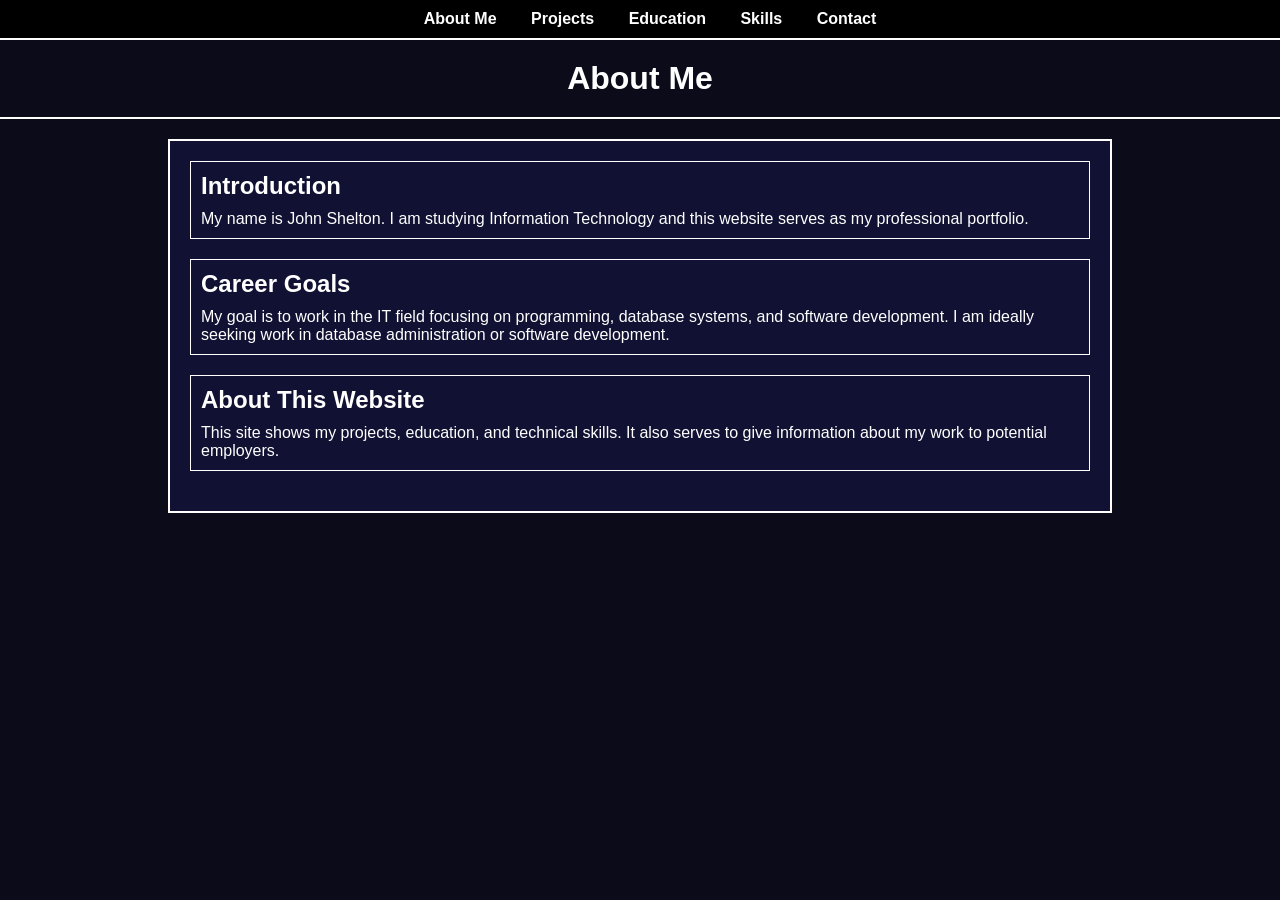
==== index.html @ 46b966b7 "Add files via upload" ====
<!DOCTYPE html>
<html lang="en">

<head>
    <meta charset="UTF-8">
    <title>About Me</title>
    <link rel="stylesheet" href="style.css">
</head>

<body>

<nav>
    <ul>
        <li><a href="index.html">About Me</a></li>
        <li><a href="projects.html">Projects</a></li>
        <li><a href="education.html">Education</a></li>
        <li><a href="skills.html">Skills</a></li>
        <li><a href="contact.html">Contact</a></li>
    </ul>
</nav>

<header>
    <h1>About Me</h1>
</header>

<main>

<section>
    <h2>Introduction</h2>
    <p>
        My name is John Shelton. I am studying Information Technology and
        this website serves as my professional portfolio.
    </p>
</section>

<section>
    <h2>Career Goals</h2>
    <p>
        My goal is to work in the IT field focusing on programming,
        database systems, and software development. I am ideally seeking
		work in database administration or software development.
    </p>
</section>

<section>
    <h2>About This Website</h2>
    <p>
        This site shows my projects, education, and technical skills. It also serves
		to give information about my work to potential employers.
    </p>
</section>

</main>

</body>
</html>
---- style.css ----
/* Reset spacing */
body, h1, h2, p, ul, li {
    margin: 0;
    padding: 0;
}

/* Body */
body {
    font-family: Arial, sans-serif;
    background-color: #0b0b1a; /* dark blue/purple */
    color: white;
}


/* Navigation bar */
nav {
    background-color: black;
    border-bottom: 2px solid white;
    padding: 10px;
}

nav ul {
    list-style: none;
    text-align: center;
}

nav ul li {
    display: inline;
    margin: 0 15px;
}

nav ul li a {
    color: white;
    text-decoration: none;
    font-weight: bold;
}

nav ul li a:hover {
    color: #a78bfa; /* purple hover */
}


/* Header */
header {
    text-align: center;
    padding: 20px;
    border-bottom: 2px solid white;
}


/* Main content */
main {
    max-width: 900px;
    margin: 20px auto;
    padding: 20px;
    border: 2px solid white;
    background-color: #111133; /* dark purple */
}


/* Sections */
section {
    margin-bottom: 20px;
    padding: 10px;
    border: 1px solid white;
}

section h2 {
    margin-bottom: 10px;
}


/* Lists */
ul {
    margin-left: 20px;
}


/* Footer */
footer {
    text-align: center;
    padding: 10px;
    border-top: 2px solid white;
    margin-top: 20px;
    background-color: black;
}
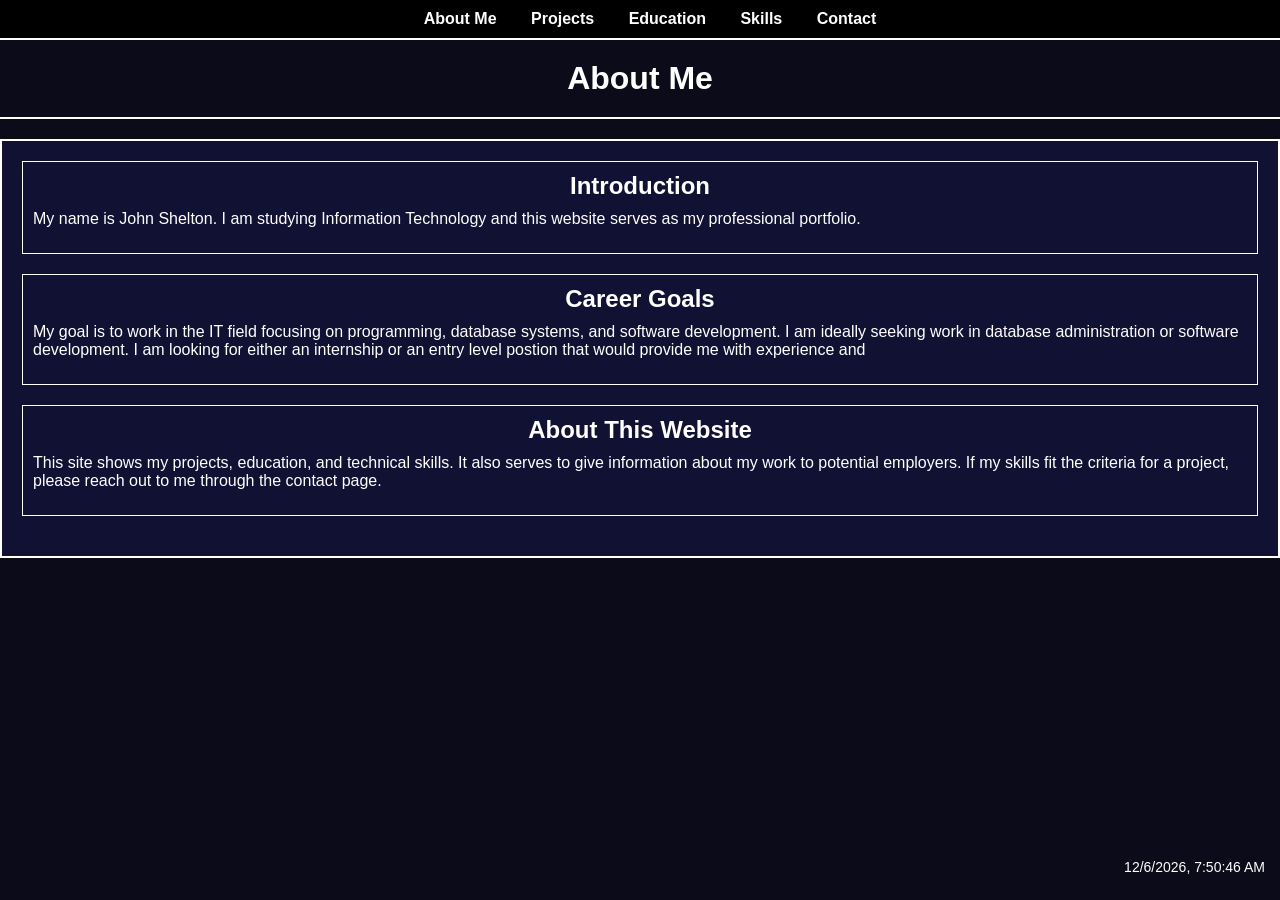
==== commit 2ad55fb3: "Add files via upload" ====
--- a/index.html
+++ b/index.html
@@ -38,7 +38,9 @@
     <p>
         My goal is to work in the IT field focusing on programming,
         database systems, and software development. I am ideally seeking
-		work in database administration or software development.
+		work in database administration or software development. I am
+        looking for either an internship or an entry level postion that would provide 
+        me with experience and 
     </p>
 </section>
 
@@ -46,11 +48,15 @@
     <h2>About This Website</h2>
     <p>
         This site shows my projects, education, and technical skills. It also serves
-		to give information about my work to potential employers.
+		to give information about my work to potential employers. If my skills fit the criteria
+        for a project, please reach out to me through the contact page.
     </p>
 </section>
 
 </main>
 
+<p id="datetime"></p>
+
+<script src="script.js"></script>
 </body>
 </html>
--- a/style.css
+++ b/style.css
@@ -9,6 +9,12 @@
     font-family: Arial, sans-serif;
     background-color: #0b0b1a; /* dark blue/purple */
     color: white;
+    opacity: 0;
+    transition: opacity 1s;
+}
+
+p {
+    margin-bottom: 15px;
 }
 
 
@@ -50,7 +56,7 @@
 
 /* Main content */
 main {
-    max-width: 900px;
+    max-width: 1500px;
     margin: 20px auto;
     padding: 20px;
     border: 2px solid white;
@@ -67,12 +73,15 @@
 
 section h2 {
     margin-bottom: 10px;
+    text-align: center;
 }
 
 
 /* Lists */
 ul {
     margin-left: 20px;
+    text-align: center;
+    list-style: none;
 }
 
 
@@ -83,4 +92,18 @@
     border-top: 2px solid white;
     margin-top: 20px;
     background-color: black;
+}
+
+.contact {
+    text-align: center;
+}
+
+/* Time on Home Page*/
+#datetime {
+    position: fixed;
+    bottom: 10px;
+    right: 15px;
+
+    color: white;
+    font-size: 14px;
 }
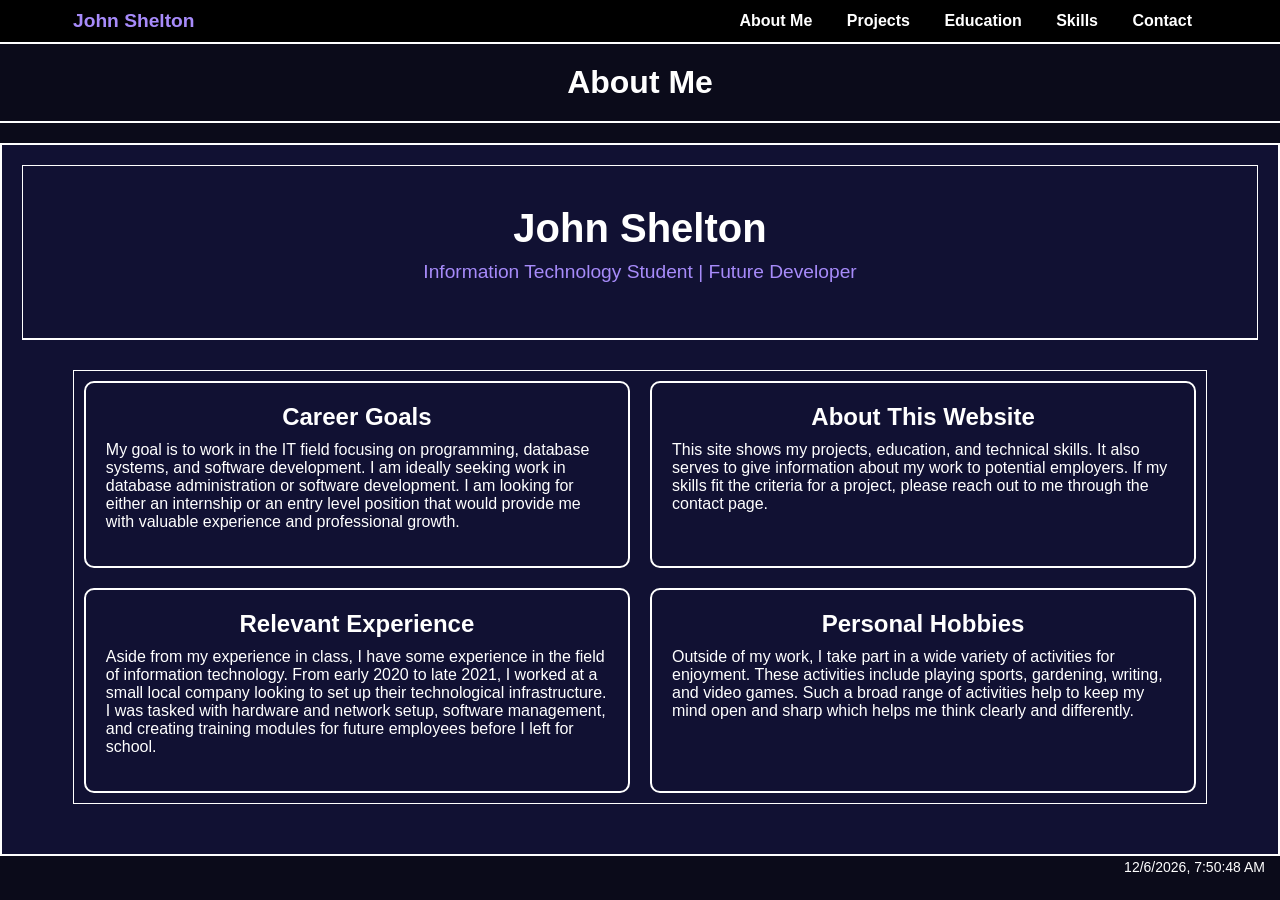
==== commit 2dc8062d: "Add files via upload" ====
--- a/index.html
+++ b/index.html
@@ -10,13 +10,23 @@
 <body>
 
 <nav>
-    <ul>
-        <li><a href="index.html">About Me</a></li>
-        <li><a href="projects.html">Projects</a></li>
-        <li><a href="education.html">Education</a></li>
-        <li><a href="skills.html">Skills</a></li>
-        <li><a href="contact.html">Contact</a></li>
-    </ul>
+    <div class="nav-container">
+
+        <div class="logo">
+            John Shelton
+        </div>
+
+        <ul>
+            <li><a href="index.html">About Me</a></li>
+            <li><a href="projects.html">Projects</a></li>
+            <li><a href="education.html">Education</a></li>
+            <li><a href="skills.html">Skills</a></li>
+            <li><a href="contact.html">Contact</a></li>
+        </ul>
+
+        <span class="nav-underline"></span>
+
+    </div>
 </nav>
 
 <header>
@@ -24,33 +34,53 @@
 </header>
 
 <main>
-
-<section>
-    <h2>Introduction</h2>
-    <p>
-        My name is John Shelton. I am studying Information Technology and
-        this website serves as my professional portfolio.
-    </p>
+<section class="top-intro">
+    <h1>John Shelton</h1>
+    <p>Information Technology Student | Future Developer</p>
 </section>
 
-<section>
-    <h2>Career Goals</h2>
-    <p>
-        My goal is to work in the IT field focusing on programming,
-        database systems, and software development. I am ideally seeking
-		work in database administration or software development. I am
-        looking for either an internship or an entry level postion that would provide 
-        me with experience and 
-    </p>
-</section>
 
-<section>
-    <h2>About This Website</h2>
-    <p>
-        This site shows my projects, education, and technical skills. It also serves
-		to give information about my work to potential employers. If my skills fit the criteria
-        for a project, please reach out to me through the contact page.
-    </p>
+<section class="about-grid">
+
+        <div class="about-card">
+            <h2>Career Goals</h2>
+            <p>
+                My goal is to work in the IT field focusing on programming,
+                database systems, and software development. I am ideally seeking
+                work in database administration or software development. I am
+                looking for either an internship or an entry level position that would provide 
+                me with valuable experience and professional growth.
+            </p>
+        </div>
+
+        <div class="about-card">
+            <h2>About This Website</h2>
+            <p>
+                This site shows my projects, education, and technical skills. It also serves
+		        to give information about my work to potential employers. If my skills fit the criteria
+                for a project, please reach out to me through the contact page.
+            </p>
+        </div>
+
+        <div class="about-card">
+            <h2>Relevant Experience</h2>
+            <p>
+                Aside from my experience in class, I have some experience in the field of information technology.
+                From early 2020 to late 2021, I worked at a small local company looking to set up their technological
+                infrastructure. I was tasked with hardware and network setup, software management, and creating
+                training modules for future employees before I left for school.
+            </p>
+        </div>
+
+        <div class="about-card">
+            <h2>Personal Hobbies</h2>
+            <p>
+                Outside of my work, I take part in a wide variety of activities for enjoyment. These activities
+                include playing sports, gardening, writing, and video games. Such a broad range of activities help to
+                keep my mind open and sharp which helps me think clearly and differently.
+            </p>
+        </div>
+
 </section>
 
 </main>
@@ -59,4 +89,5 @@
 
 <script src="script.js"></script>
 </body>
-</html>+</html>
+
--- a/style.css
+++ b/style.css
@@ -23,6 +23,36 @@
     background-color: black;
     border-bottom: 2px solid white;
     padding: 10px;
+    position: sticky;
+    top: 0;
+}
+
+.nav-container {
+    display: flex;
+    justify-content: space-between;
+    align-items: center;
+    position: relative;
+    width: 90%;
+    margin: auto;
+}
+
+.nav-underline {
+    position: absolute;
+    bottom: 0;
+    left: 0;
+
+    height: 2px;
+    width: 0;
+
+    background-color: #a78bfa;
+
+    transition: all 0.3s ease;
+}
+
+.logo {
+    color: #a78bfa;
+    font-weight: bold;
+    font-size: 1.2em;
 }
 
 nav ul {
@@ -42,7 +72,7 @@
 }
 
 nav ul li a:hover {
-    color: #a78bfa; /* purple hover */
+    color: #a78bfa;
 }
 
 
@@ -60,7 +90,7 @@
     margin: 20px auto;
     padding: 20px;
     border: 2px solid white;
-    background-color: #111133; /* dark purple */
+    background-color: #111133;
 }
 
 
@@ -106,4 +136,194 @@
 
     color: white;
     font-size: 14px;
+}
+
+/* Project page CSS */
+.project-grid {
+    display: grid;
+    grid-template-columns: repeat(auto-fit, minmax(250px, 1fr));
+    gap: 20px;
+    margin-top: 20px;
+}
+
+.project-card {
+    border: 2px solid white;
+    padding: 15px;
+    background-color: #111133;
+    border-radius: 10px;
+
+    transition: transform 0.2s, box-shadow 0.2s;
+}
+
+.project-card:hover {
+    transform: scale(1.05);
+    box-shadow: 0 0 15px #a78bfa;
+}
+
+/* About me CSS */
+.top-intro {
+    text-align: center;
+    padding: 40px 20px;
+    border-bottom: 2px solid white;
+}
+
+.top-intro h1 {
+    font-size: 2.5em;
+    margin-bottom: 10px;
+}
+
+.top-intro p {
+    color: #a78bfa;
+    font-size: 1.2em;
+}
+
+.about-grid {
+    display: grid;
+    grid-template-columns: 1fr 1fr;
+    gap: 20px;
+    width: 90%;
+    max-width: 1200px;
+    margin: 30px auto;
+}
+
+.about-card {
+    border: 2px solid white;
+    padding: 20px;
+    background-color: #111133;
+    border-radius: 10px;
+    transition: transform 0.2s;
+    
+}
+
+.about-card:hover {
+    transform: scale(1.03);
+}
+
+/* Education Specific CSS */
+.education-timeline {
+    width: 80%;
+    max-width: 800px;
+    margin: 40px auto;
+    padding-left: 40px;
+    position: relative;
+}
+
+.edu {
+    margin-bottom: 30px;
+    padding: 15px;
+    background-color: #111133;
+    border: 1px solid white;
+    border-radius: 8px;
+    position: relative;
+    transition: transform 0.2s ease, box-shadow 0.2s ease;
+}
+
+.edu:hover {
+    transform: translateY(-5px);
+    box-shadow: 0 0 15px #a78bfa;
+    border-color: #a78bfa;
+}
+
+.edu::before {
+    content: "";
+    position: absolute;
+    left: 5px;    
+    transform: translateX(-80%);
+    top: 20px;
+    width: 14px;
+    height: 14px;
+    background-color: #a78bfa;
+    border-radius: 50%;
+    border: 2px solid white;
+}
+
+/*Skill Specific CSS */
+
+.skills-layout {
+    display: flex;
+    gap: 20px;
+    width: 90%;
+    max-width: 1200px;
+    margin: 30px auto;
+    align-items: flex-start;
+}
+
+.skills-summary {
+    flex: 1;
+    background-color: #111133;
+    border: 2px solid white;
+    padding: 20px;
+    border-radius: 10px;
+}
+
+.skills-content {
+    flex: 2;
+    display: flex;
+    flex-direction: column;
+    gap: 20px;
+}
+
+.skill-box {
+    background-color: #111133;
+    border: 2px solid white;
+    padding: 20px;
+    border-radius: 10px;
+}
+
+.skills-grid {
+    display: grid;
+    grid-template-columns: repeat(auto-fit, minmax(140px, 1fr));
+    gap: 10px;
+    margin-top: 15px;
+}
+
+.skill-card {
+    background-color: black;
+    border: 1px solid white;
+    padding: 10px;
+    text-align: center;
+    border-radius: 6px;
+    transition: 0.2s;
+    word-break: keep-all;
+}
+
+.skill-card:hover {
+    background-color: #a78bfa;
+    color: black;
+}
+
+/* Contact Specific CSS */
+.contact-layout {
+    display: flex;
+    gap: 30px;
+    width: 90%;
+    max-width: 1000px;
+    margin: 40px auto;
+    align-items: flex-start;
+}
+
+.contact-info-text {
+    flex: 1;
+    padding: 20px;
+}
+
+.contact-card {
+    flex: 1;
+    background-color: #111133;
+    border: 2px solid white;
+    padding: 20px;
+    border-radius: 10px;
+
+    transition: 0.2s;
+}
+
+.contact-card:hover {
+    transform: translateY(-5px);
+    box-shadow: 0 0 15px #a78bfa;
+    border-color: #a78bfa;
+}
+
+.contact-card a {
+    color: #a78bfa;
+    text-decoration: none;
 }
